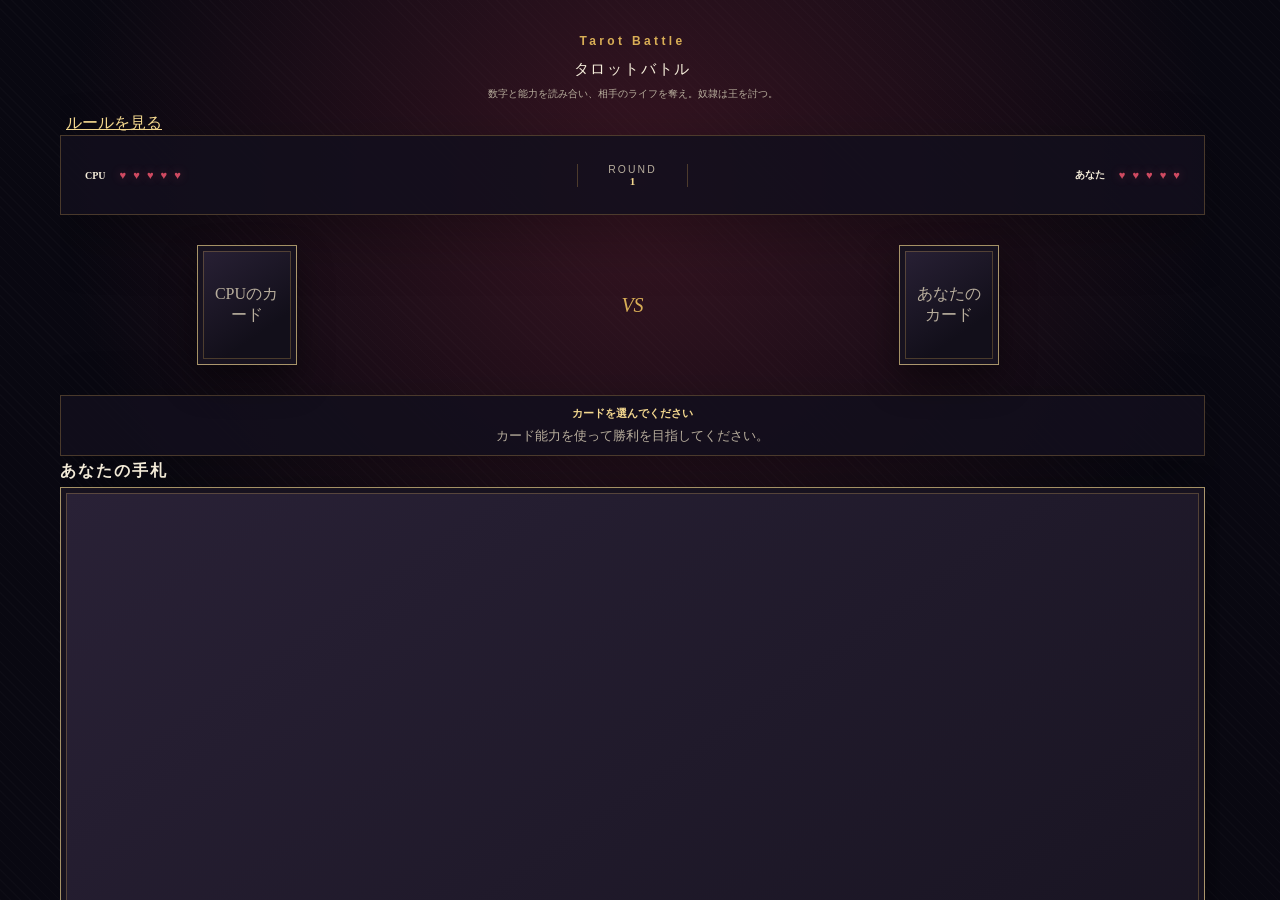
==== cpu.html @ f77e0fc1 "pvp-commit" ====
<!doctype html>
<html lang="ja">
<head>
  <meta charset="UTF-8">
  <meta name="viewport" content="width=device-width, initial-scale=1.0">
  <meta name="description" content="1対1のタロットカード対戦ゲーム『下剋上』">
  <title>タロットバトル</title>
  <link rel="stylesheet" href="style.css">
</head>
<body>
  <main class="game-shell">
    <header class="hero">
      <p class="eyebrow">Tarot Battle</p>
      <h1 class="title">タロットバトル</h1>
      <p>数字と能力を読み合い、相手のライフを奪え。奴隷は王を討つ。</p>
    </header>
    <button id="rulesButton" class="text-button" type="button">ルールを見る</button>

    <section class="status-panel" aria-label="ゲーム状況">
      <div class="fighter enemy">
        <span>CPU</span>
        <div id="cpuLife" class="life" aria-label="CPUのライフ"></div>
      </div>
      <div class="round-box">
        <span>ROUND</span>
        <strong id="roundNumber">1</strong>
      </div>
      <div class="fighter player">
        <span>あなた</span>
        <div id="playerLife" class="life" aria-label="あなたのライフ"></div>
      </div>
    </section>

    <section class="battlefield" aria-live="polite">
      <div class="played-card" id="cpuPlayed"><span>CPUのカード</span></div>
      <div class="versus">VS</div>
      <div class="played-card" id="playerPlayed"><span>あなたのカード</span></div>
    </section>

    <section class="message-panel">
      <h2 id="resultTitle">カードを選んでください</h2>
      <p id="resultText">両者がカードを1枚ずつ公開します。大きい数字が勝利です。</p>
    </section>

    <section class="hand-section">
      <div class="section-heading">
        <h2>あなたの手札</h2>
        
      </div>
      <div id="playerHand" class="hand" aria-label="あなたの手札"></div>
    </section>

    <div class="actions">
      <button id="nextButton" class="primary-button" type="button" hidden>次のラウンド</button>
      <button id="resetButton" class="secondary-button" type="button">ゲームをやり直す</button>
    </div>

    
  </main>

  <dialog id="rulesDialog">
    <div class="dialog-inner">
      <button id="closeRules" class="dialog-close" aria-label="閉じる">×</button>
      <p class="eyebrow">HOW TO PLAY</p>
      <h2 class="game_rules">ゲームルール</h2>
      <ul>
        <li>カードを1枚選ぶと、CPUも同時にカードを出します。</li>
        <li>カード能力を適用した後、数字が大きい側が勝利します。</li>
        <li>敗者はライフを1失い、ライフが0になると敗北です。</li>
        <li>「1 奴隷」と「10 王」が対決すると、奴隷側が即時勝利します。</li>
        <li>使ったカードは、そのゲーム中は再使用できません。</li>
      </ul>
      <h3 class="ability">カード能力</h3>
      <div id="rulesList" class="rules-list"></div>
    </div>
  </dialog>

  <dialog id="cardConfirmDialog" class="card-confirm-dialog">
  <div class="card-confirm-inner">
    <button
      id="cancelCardButton"
      class="dialog-close"
      type="button"
      aria-label="閉じる"
    >
      ×
    </button>

    <p class="eyebrow">CARD EFFECT</p>

    <div class="confirm-card">
      <span id="confirmCardNumber" class="number"></span>
      <span id="confirmCardSymbol" class="symbol"></span>
      <span id="confirmCardName" class="name"></span>
    </div>

    <p id="confirmCardEffect" class="confirm-card-effect"></p>

    <button id="playCardButton" class="primary-button" type="button">
      このカードを出す
    </button>
  </div>
</dialog>
  <script type="module" src="./cpu.js"></script>
</body>
</html>
---- style.css ----
:root {
  color-scheme: dark;
  --ink: #f6eedb;
  --muted: #b8ae9d;
  --gold: #d9ae56;
  --gold-light: #f3d78e;
  --wine: #6d2435;
  --panel: rgba(18, 15, 28, .86);
  --line: rgba(217, 174, 86, .28);
}




header{
    height: 50px;
    margin: -20px;
}

* { box-sizing: border-box; }

html,
body {
  width: 100%;
  height: 100%;
}

body {
  margin: 0;
  color: var(--ink);
  font-family: "Yu Mincho", "Hiragino Mincho ProN", Georgia, serif;
  background:
    radial-gradient(
      circle at 50% 20%,
      rgba(109, 36, 53, .45),
      transparent 36rem
    ),
    repeating-linear-gradient(
      45deg,
      rgba(255, 255, 255, .015) 0 1px,
      transparent 1px 7px
    ),
    #090811;

  overflow: hidden;
}

button { font: inherit; }

.game-shell {
  width: min(1160px, calc(100% - 32px));

  /* ブラウザ画面の高さに固定 */
  height: 100vh;
  height: 100dvh;

  margin: 0 auto;
  padding: 42px 0 70px;

  /* 内容が画面より長い場合は、ゲーム画面内でスクロール */
  overflow-y: auto;
  overflow-x: hidden;
  overscroll-behavior: contain;
  scrollbar-gutter: stable;
}
.hero { text-align: center; margin-bottom: 28px; }
.eyebrow { color: var(--gold); letter-spacing: .28em; font: 700 .7rem Arial, sans-serif; }
.hero h1 { margin: 4px 0 8px; font-size: 15px; font-weight: 500; letter-spacing: .12em; }
.hero > p:last-child { color: var(--muted); margin: 0; font-size: 10px;}

.status-panel, .message-panel, .log-section {
  border: 1px solid var(--line);
  background: var(--panel);
  box-shadow: 0 18px 60px rgba(0,0,0,.28);
}

.status-panel{
    height: 80px;
    font-size: 10px;
}

.status-panel { display: grid; grid-template-columns: 1fr auto 1fr; align-items: center; padding: 16px 24px; }
.fighter { display: flex; gap: 14px; align-items: center; font-weight: 700; }
.fighter.player { justify-content: flex-end; }
.life { display: flex; gap: 7px; }
.heart { color: #cf4a61; font-size: 0.7rem; filter: drop-shadow(0 0 5px rgba(207,74,97,.4)); }
.heart.lost { color: #39333b; filter: none; }
.round-box { text-align: center; border-inline: 1px solid var(--line); padding-inline: 30px; }
.round-box span { display: block; color: var(--muted); font: .65rem Arial, sans-serif; letter-spacing: .2em; }
.round-box strong { font-size: 0.7rem; color: var(--gold-light); }

.battlefield { min-height: 3px; display: grid; grid-template-columns: 170px 70px 170px; justify-content:space-around; align-items: center; gap: 18px; padding: 30px; }
.versus { color: var(--gold); font: italic 1.25rem Georgia, serif; text-align: center; }
.played-card, .card {
  position: relative; overflow: hidden; border: 1px solid rgba(243,215,142,.65);
  background: linear-gradient(145deg, #292136, #120f1a 70%); box-shadow: 0 16px 35px rgba(0,0,0,.44), inset 0 0 0 5px #17121f, inset 0 0 0 6px var(--line);
}
.played-card { aspect-ratio: 2/3; display: grid; place-items: center; color: var(--muted); text-align: center; padding: 14px; height: 120px; width: 100px;}
.played-card.revealed { animation: reveal .45s ease both; }
.played-card .number { color: var(--gold-light); font-size: 1rem; line-height: 1; }
.played-card .name { margin-top: 10px; font-size: 1rem; }
.played-card .symbol { font-size: 1.0rem; margin: 15px 0; color: var(--gold); }
@keyframes reveal { from { transform: rotateY(90deg) scale(.9); opacity: .3; } }

.message-panel { text-align: center; padding: 10px; min-height: 10px; }
.message-panel h2 { margin: 0 0 6px; color: var(--gold-light); font-size: 0.7rem; }
.message-panel p { margin: 0; color: var(--muted);font-size: 13px; }
.section-heading { display: flex; align-items: center; justify-content: space-between; margin: 5px 0 5px; font-size: 13px; }
.section-heading h2, .log-section h2 { font-size: 1rem; letter-spacing: .12em; margin: 0; }
.text-button { color: var(--gold-light); border: 0; background: transparent; cursor: pointer; text-decoration: underline; }

.hand { display: grid; grid-template-columns: repeat(10, minmax(2
    4, 1fr)); gap: 10px; }
.card { color: var(--ink); aspect-ratio: 2/3; padding: 9px 6px; cursor: pointer; transition: transform .2s, border-color .2s, opacity .2s; }
.card:hover, .card:focus-visible { transform: translateY(-9px); border-color: var(--gold-light); outline: none; }
.card:disabled { cursor: not-allowed; opacity: .18; transform: none; }
.card .card-number { display: block; color: var(--gold-light); font-size: 0.7rem; }
.card .card-symbol { display: block; color: var(--gold); font-size: 0.7rem; margin: 5px 0; }
.card .card-name { display: block; font-size: .72rem; }

.actions { min-height: 76px; display: flex; justify-content: center; gap: 12px; padding-top: 24px; }
.primary-button, .secondary-button { border: 1px solid var(--gold); padding: 12px 24px; cursor: pointer; letter-spacing: .08em; }
.primary-button { color: #171018; background: var(--gold-light); }
.secondary-button { color: var(--gold-light); background: transparent; }
.log-section {
  height: 180px;
  padding: 20px 24px;
  display: flex;
  flex-direction: column;
  overflow: hidden;
}

.log-section ol {
  flex: 1;
  min-height: 0;
  margin: 14px 0 0;
  padding-left: 22px;
  padding-right: 8px;
  color: var(--muted);
  line-height: 1.8;
  overflow-y: auto;
  overscroll-behavior: contain;
}

.log-section ol {
  scrollbar-width: thin;
  scrollbar-color: var(--gold) transparent;
}

.log-section ol::-webkit-scrollbar {
  width: 6px;
}

.log-section ol::-webkit-scrollbar-thumb {
  background: var(--gold);
  border-radius: 999px;
}

.log-section ol::-webkit-scrollbar-track {
  background: transparent;
}

dialog {
  width: min(720px, calc(100% - 28px));
  max-height: 88vh;
  max-height: 88dvh;
  padding: 0;

  color: var(--ink);
  border: 1px solid var(--gold);
  background: #12101b;

  overflow-y: auto;
}
.dialog-fallback {
  display: block;
  position: fixed;
  top: 50%;
  left: 50%;
  z-index: 1000;

  transform: translate(-50%, -50%);
  box-shadow: 0 0 0 100vmax rgba(2, 2, 7, .82);
}
dialog::backdrop { background: rgba(2,2,7,.82); backdrop-filter: blur(5px); }
.dialog-inner { position: relative; padding: 5px; font-size: 11px;}
.dialog-close { position: absolute; right: 16px; top: 12px; color: var(--ink); background: transparent; border: 0; font-size: 1.8rem; cursor: pointer; }
.dialog-inner li { margin: 4px 0; color: var(--muted); }
.rules-list { display: grid; grid-template-columns: 1fr 1fr; gap: 0px 0px; }
.rule { padding: 4px 0; border-top: 1px solid var(--line); }
.rule strong { color: var(--gold-light); }
.rule small { display: block; color: var(--muted); margin-top: 3px; }
.game_rules{font-size: 12px;}
.eyebrow{font-size: 12px; } 
.ability{font-size: 12px;}

@media (max-width: 800px) {
  .hand { grid-template-columns: repeat(5, 1fr); }
  .battlefield { grid-template-columns: minmax(110px, 145px) 36px minmax(110px, 145px); padding-inline: 0; }
}
@media (max-width: 520px) {
  .game-shell { width: min(100% - 20px, 1160px); padding-top: 24px; }
  .hero h1 { letter-spacing: .05em; }
  .status-panel { padding-inline: 10px; }
  .fighter { flex-direction: column; gap: 4px; }
  .round-box { padding-inline: 12px; }
  .hand { grid-template-columns: repeat(2, 1fr); }
  .card { aspect-ratio: auto; min-height: 145px; }
  .rules-list { grid-template-columns: 1fr; }
}

@media (max-width: 520px) {
  .game-shell {
    width: min(100% - 20px, 1160px);
    padding: 24px 0 40px;
  }

  .hero h1 {
    letter-spacing: .05em;
  }

  .status-panel {
    padding-inline: 10px;
  }

  .fighter {
    flex-direction: column;
    gap: 4px;
  }

  .round-box {
    padding-inline: 12px;
  }

  .hand {
    grid-template-columns: repeat(5, 1fr);
  }

  .card {
    aspect-ratio: auto;
    min-height: 10px;
    
  }

  .rules-list {
    grid-template-columns: 1fr;
    font-size: 12px;
  }
  
}

.card-content {
  display: block;
  transition: opacity .2s ease;
}

.card-effect {
  position: absolute;
  inset: 5px;
  z-index: 2;

  display: flex;
  align-items: center;
  justify-content: center;

  padding: 7px;
  color: var(--ink);
  background: rgba(9, 8, 17, .96);
  border: 1px solid var(--gold);

  font-size: clamp(.55rem, 1.2vw, .72rem);
  line-height: 1.5;
  text-align: left;

  opacity: 0;
  visibility: hidden;
  transform: translateY(5px);
  transition:
    opacity .2s ease,
    transform .2s ease,
    visibility .2s;
}

.card:hover .card-effect,
.card:focus-visible .card-effect {
  opacity: 1;
  visibility: visible;
  transform: translateY(0);
}

.card:hover .card-content,
.card:focus-visible .card-content {
  opacity: 0;
}

.card-confirm-dialog {
  width: min(360px, calc(100% - 32px));
  padding: 0;
  color: var(--ink);
  border: 1px solid var(--gold);
  background: #12101b;
}

.card-confirm-inner {
  position: relative;
  padding: 28px 22px 24px;
  text-align: center;
}

.confirm-card {
  width: 120px;
  aspect-ratio: 2 / 3;
  margin: 18px auto;

  display: flex;
  flex-direction: column;
  align-items: center;
  justify-content: center;

  border: 1px solid rgba(243, 215, 142, .65);
  background: linear-gradient(145deg, #292136, #120f1a 70%);
  box-shadow:
    0 16px 35px rgba(0, 0, 0, .44),
    inset 0 0 0 5px #17121f,
    inset 0 0 0 6px var(--line);
}

.confirm-card .number {
  color: var(--gold-light);
  font-size: 2rem;
}

.confirm-card .symbol {
  margin: 18px 0;
  color: var(--gold);
  font-size: 1.5rem;
}

.confirm-card .name {
  font-size: .85rem;
}

.confirm-card-effect {
  min-height: 3em;
  margin: 0 0 22px;
  color: var(--muted);
  font-size: .85rem;
  line-height: 1.7;
}

.card-confirm-inner .primary-button {
  width: 100%;
}

.card-number small {
  margin-left: 2px;
  color: #7fd6a5;
  font-size: .55em;
}
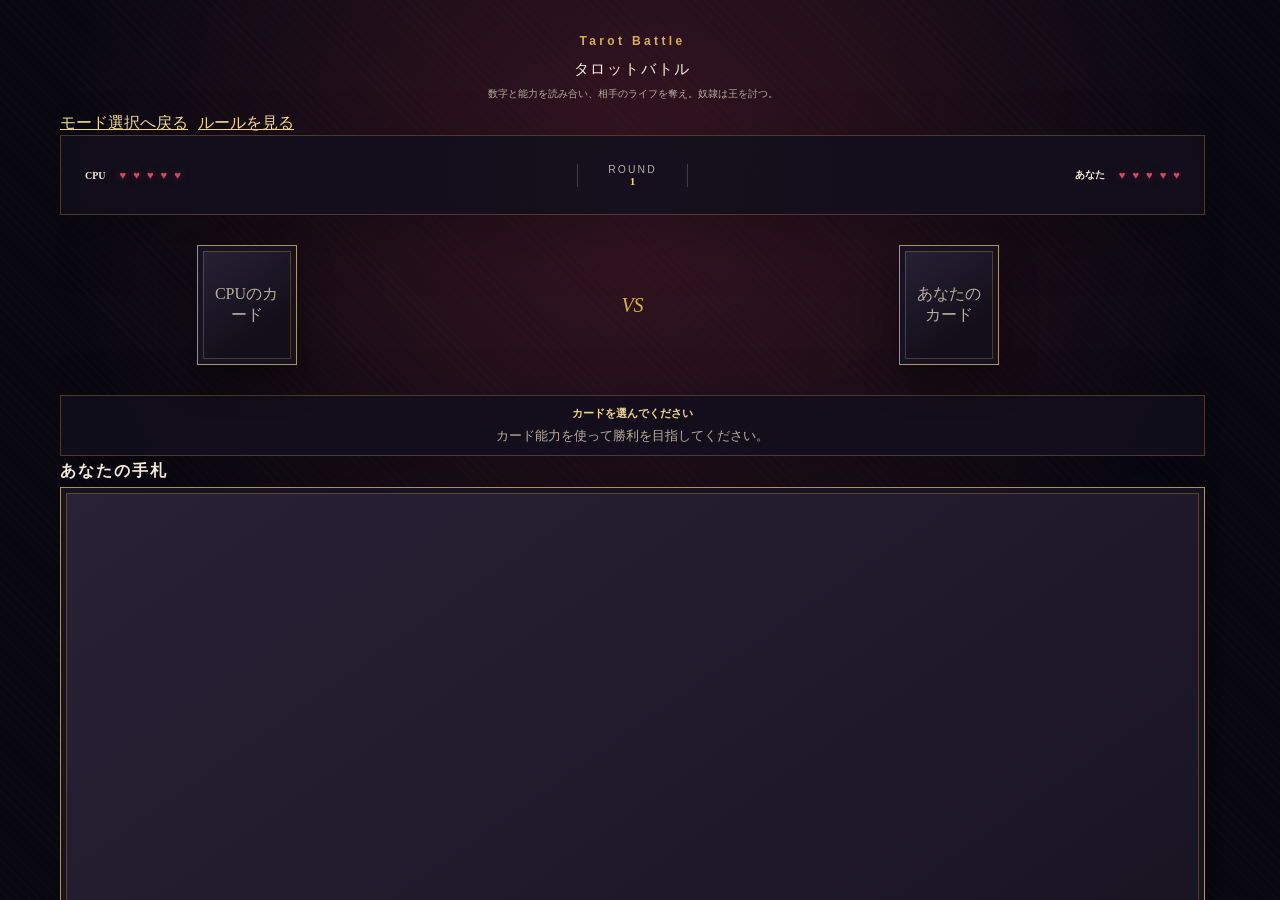
==== commit 97db1ada: "refactoring for Communication speed" ====
--- a/cpu.html
+++ b/cpu.html
@@ -14,6 +14,7 @@
       <h1 class="title">タロットバトル</h1>
       <p>数字と能力を読み合い、相手のライフを奪え。奴隷は王を討つ。</p>
     </header>
+    <a class="text-button" href="index.html">モード選択へ戻る</a>
     <button id="rulesButton" class="text-button" type="button">ルールを見る</button>
 
     <section class="status-panel" aria-label="ゲーム状況">
--- a/style.css
+++ b/style.css
@@ -356,4 +356,19 @@
   margin-left: 2px;
   color: #7fd6a5;
   font-size: .55em;
+}
+
+.menu{
+  position: fixed;
+  width: 100%;
+  top: 20%;
+  gap: 50px;
+  display: flex;
+  flex-direction: column;
+  justify-content: center;
+  
+}
+
+#roomCode{
+  font-size: 30px;
 }
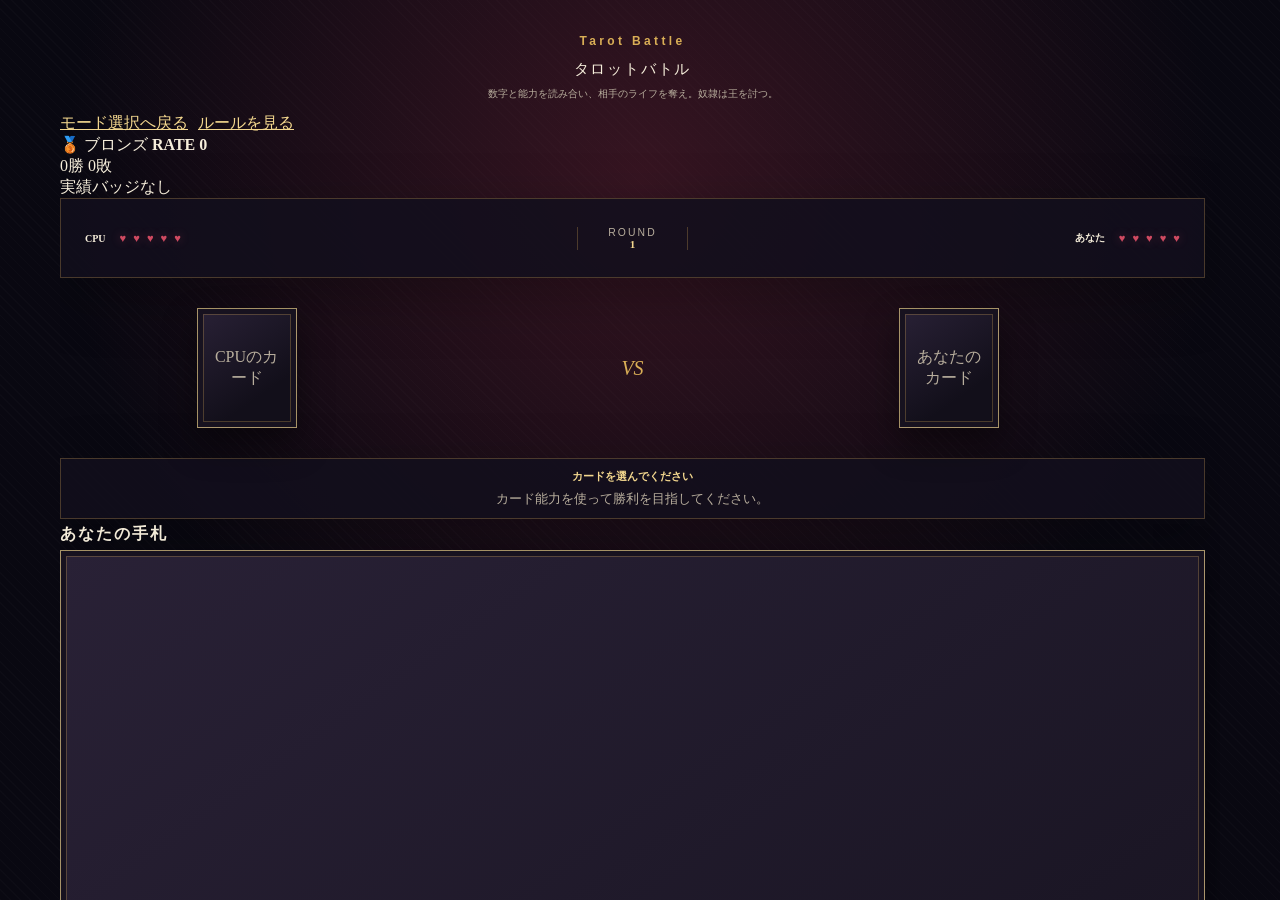
==== commit 0ed6ea4e: "commit" ====
--- a/cpu.html
+++ b/cpu.html
@@ -16,6 +16,30 @@
     </header>
     <a class="text-button" href="index.html">モード選択へ戻る</a>
     <button id="rulesButton" class="text-button" type="button">ルールを見る</button>
+    <section class="rating-panel">
+  <div class="rating-main">
+    <span id="playerRank">
+      🥉 ブロンズ
+    </span>
+
+    <strong>
+      RATE
+      <span id="playerRating">0</span>
+    </strong>
+  </div>
+
+  <div id="playerRecord">
+    0勝 0敗
+  </div>
+
+  <div id="playerBadges"></div>
+
+  <p
+    id="ratingChange"
+    class="rating-change"
+    hidden
+  ></p>
+</section>
 
     <section class="status-panel" aria-label="ゲーム状況">
       <div class="fighter enemy">
